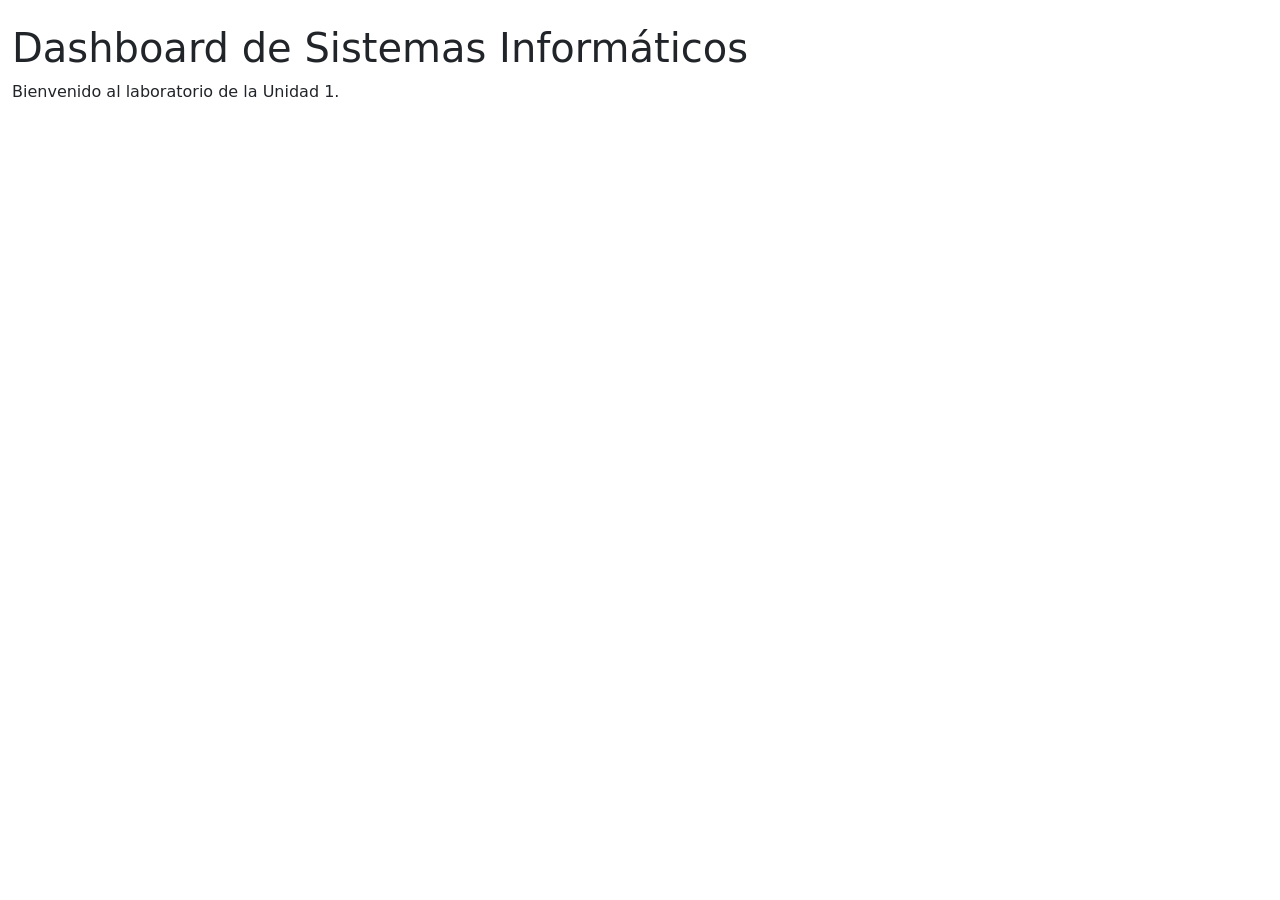
==== index.html @ c28a2e4b "Initial commit" ====
<!DOCTYPE html>
<html lang="es">
<head>
    <meta charset="UTF-8">
    <meta name="viewport" content="width=device-width, initial-scale=1.0">
    <title>Laboratorio DPW2 - Bootstrap 5</title>
    <link href="https://cdn.jsdelivr.net/npm/bootstrap@5.3.0/dist/css/bootstrap.min.css" rel="stylesheet">
    <link rel="stylesheet" href="css/style.css">
</head>
<body>

    <div class="container-fluid">
        <h1 class="mt-4">Dashboard de Sistemas Informáticos</h1>
        <p>Bienvenido al laboratorio de la Unidad 1.</p>
    </div>

    <script src="https://cdn.jsdelivr.net/npm/bootstrap@5.3.0/dist/js/bootstrap.bundle.min.js"></script>
</body>
</html>
---- css/style.css ----
/* Estilos personalizados para el Laboratorio DPW2 */
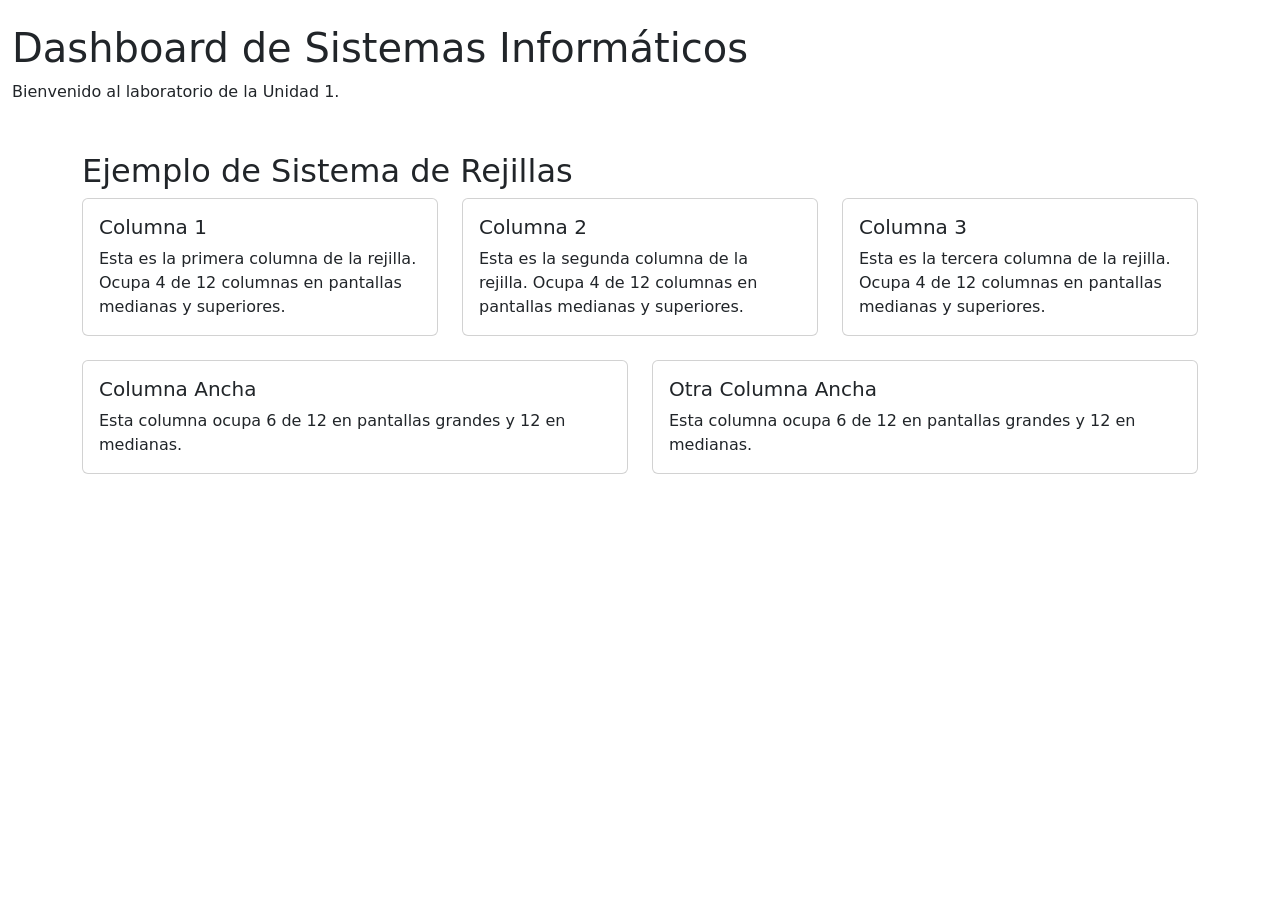
==== commit def6dd85: "nuevos cambios" ====
--- a/index.html
+++ b/index.html
@@ -12,6 +12,56 @@
     <div class="container-fluid">
         <h1 class="mt-4">Dashboard de Sistemas Informáticos</h1>
         <p>Bienvenido al laboratorio de la Unidad 1.</p>
+
+        <!-- Sistema de Rejillas con Bootstrap -->
+        <div class="container mt-5">
+            <h2>Ejemplo de Sistema de Rejillas</h2>
+            <div class="row">
+                <div class="col-md-4">
+                    <div class="card">
+                        <div class="card-body">
+                            <h5 class="card-title">Columna 1</h5>
+                            <p class="card-text">Esta es la primera columna de la rejilla. Ocupa 4 de 12 columnas en pantallas medianas y superiores.</p>
+                        </div>
+                    </div>
+                </div>
+                <div class="col-md-4">
+                    <div class="card">
+                        <div class="card-body">
+                            <h5 class="card-title">Columna 2</h5>
+                            <p class="card-text">Esta es la segunda columna de la rejilla. Ocupa 4 de 12 columnas en pantallas medianas y superiores.</p>
+                        </div>
+                    </div>
+                </div>
+                <div class="col-md-4">
+                    <div class="card">
+                        <div class="card-body">
+                            <h5 class="card-title">Columna 3</h5>
+                            <p class="card-text">Esta es la tercera columna de la rejilla. Ocupa 4 de 12 columnas en pantallas medianas y superiores.</p>
+                        </div>
+                    </div>
+                </div>
+            </div>
+
+            <div class="row mt-4">
+                <div class="col-lg-6 col-md-12">
+                    <div class="card">
+                        <div class="card-body">
+                            <h5 class="card-title">Columna Ancha</h5>
+                            <p class="card-text">Esta columna ocupa 6 de 12 en pantallas grandes y 12 en medianas.</p>
+                        </div>
+                    </div>
+                </div>
+                <div class="col-lg-6 col-md-12">
+                    <div class="card">
+                        <div class="card-body">
+                            <h5 class="card-title">Otra Columna Ancha</h5>
+                            <p class="card-text">Esta columna ocupa 6 de 12 en pantallas grandes y 12 en medianas.</p>
+                        </div>
+                    </div>
+                </div>
+            </div>
+        </div>
     </div>
 
     <script src="https://cdn.jsdelivr.net/npm/bootstrap@5.3.0/dist/js/bootstrap.bundle.min.js"></script>
